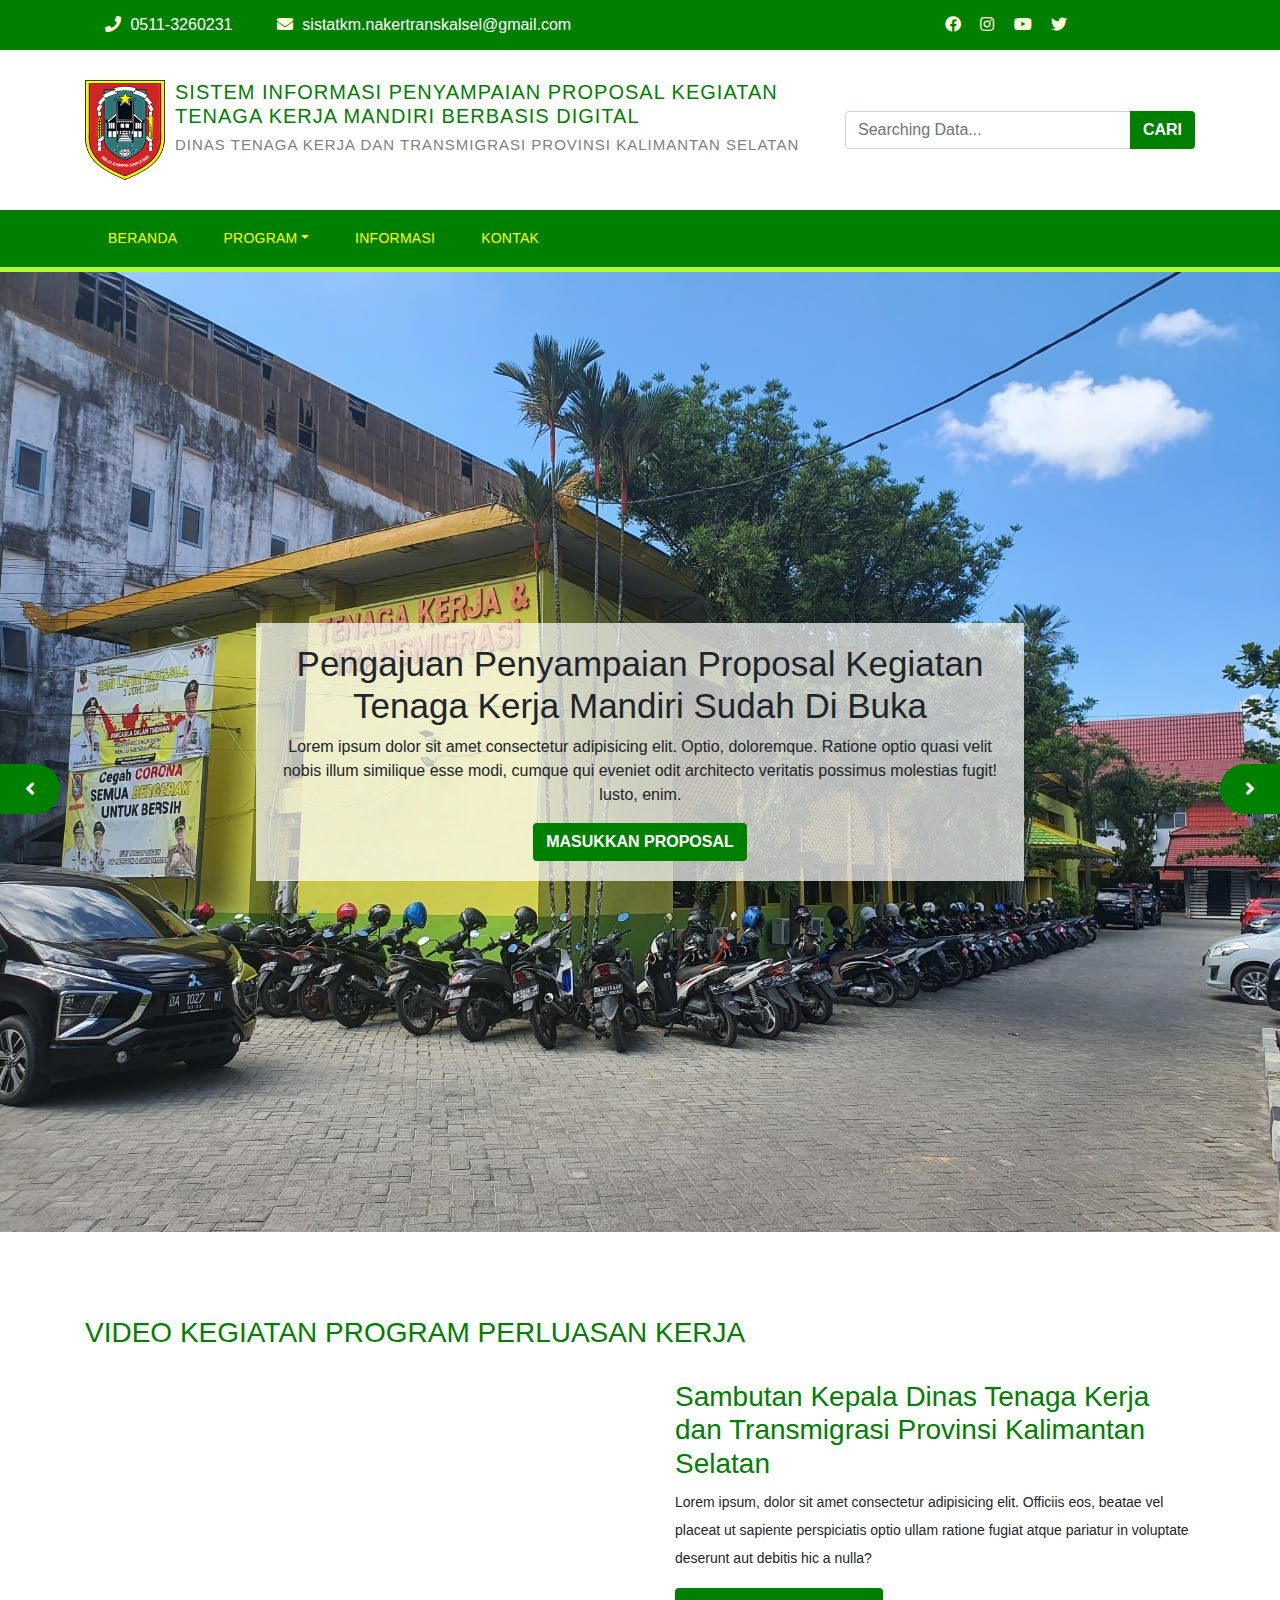
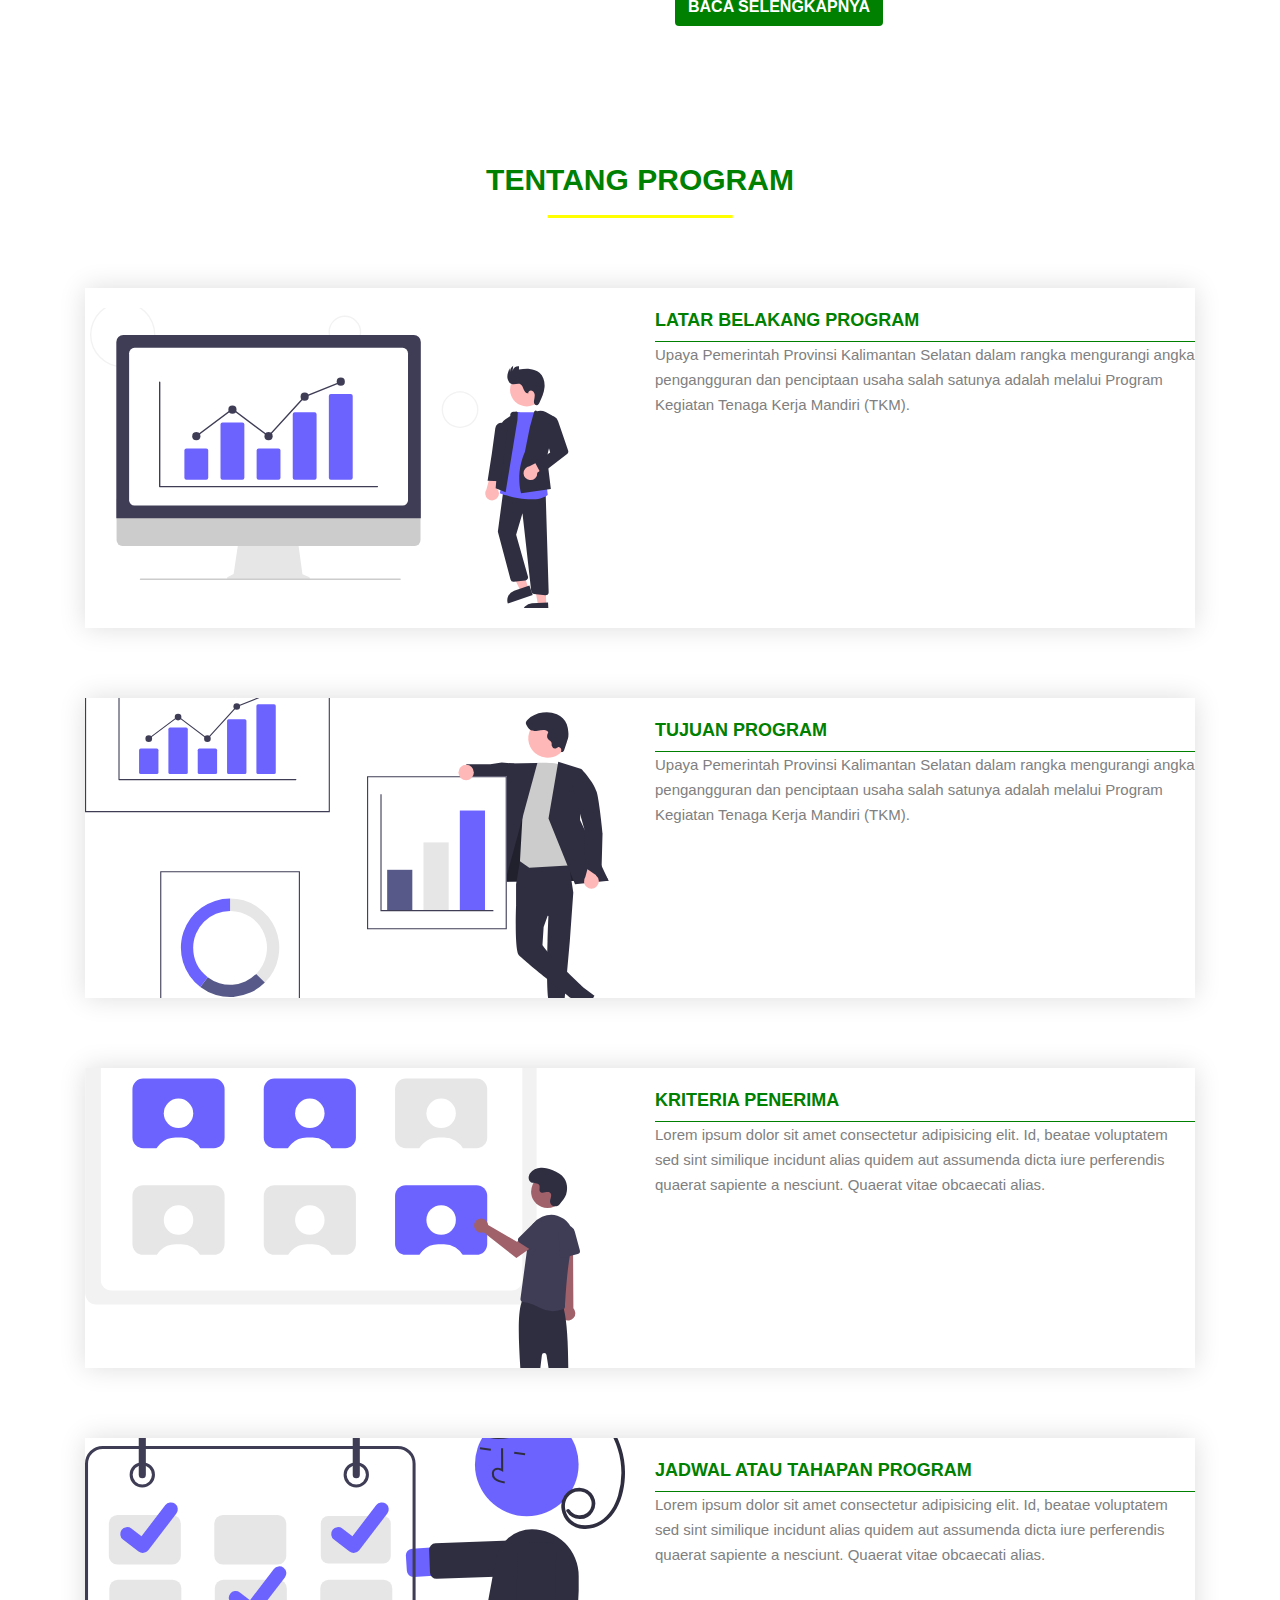
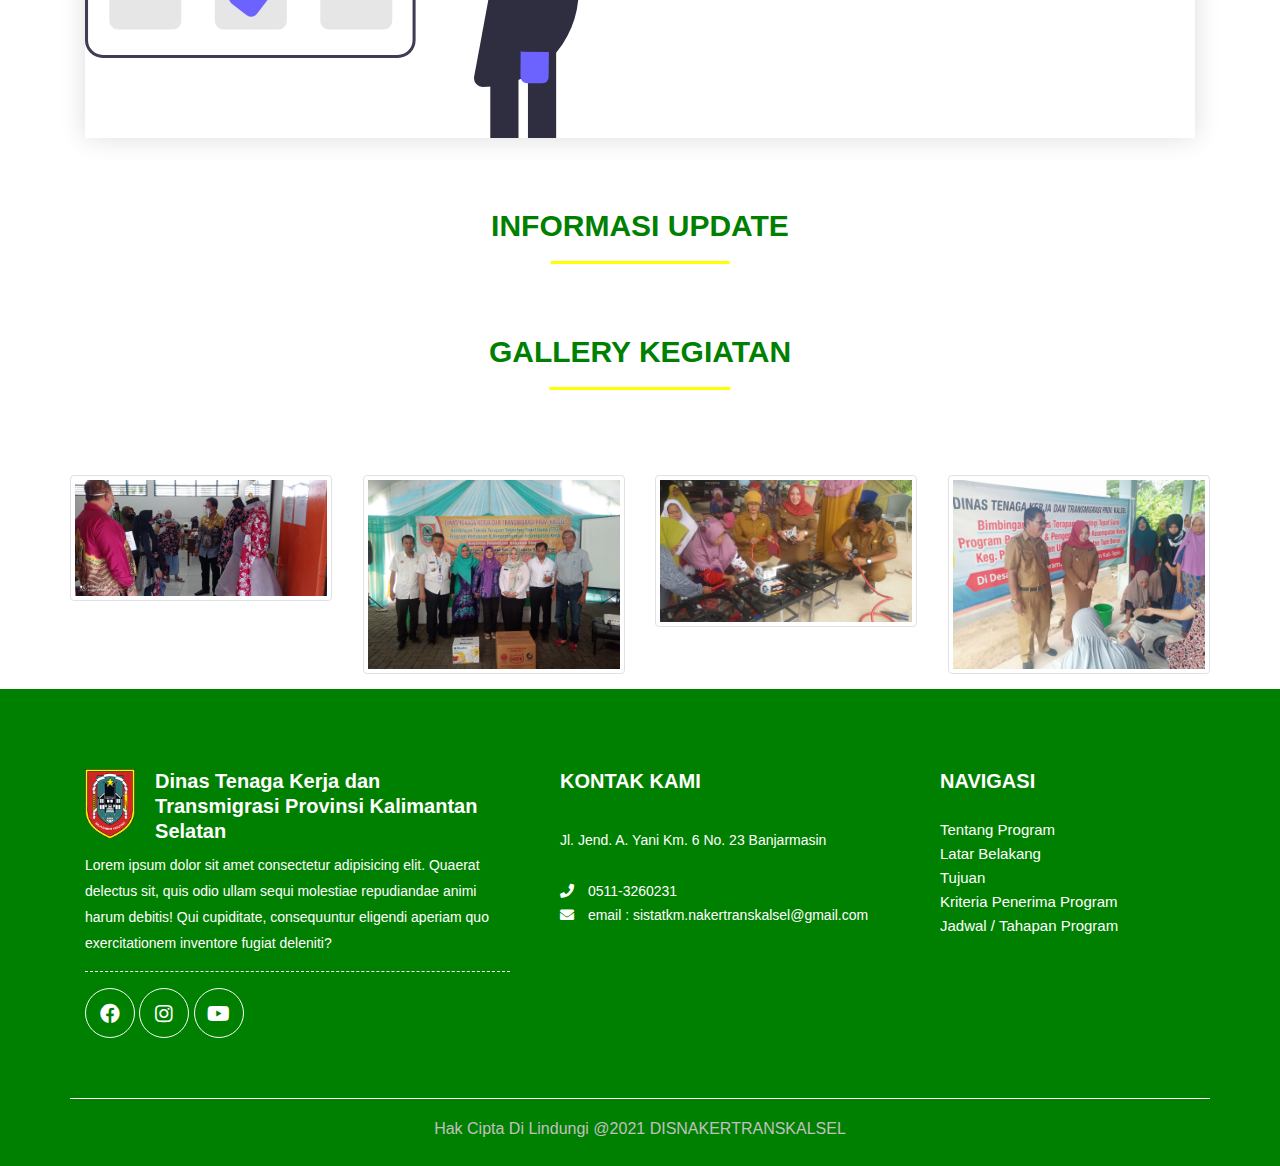
==== index.html @ c987e5e3 "Add files via upload" ====
<!DOCTYPE html>
<html lang="id">

<head>
    <meta charset="UTF-8" />
    <meta name="viewport" content="width=device-width, initial-scale=1.0" />
    <title>SISTATKM-NAKERTRANSKALSEL</title>
    <link rel="stylesheet" href="assets/css/bootstrap.min.css">
    <link rel="stylesheet" href="assets/css/owl.carousel.min.css">
    <link rel="stylesheet" href="assets/fontawesome/css/all.min.css">
    <link rel="stylesheet" href="assets/css/style.css">
</head>

<body>
    <section id="topbar">
        <div class="container">
            <div class="row">
                <div class="col-md-9">
                    <ul class="top-contact">
                        <li><a href=""><i class="fas fa-phone"></i> 0511-3260231</a></li>
                        <li><a href=""><i class="fas fa-envelope"></i> sistatkm.nakertranskalsel@gmail.com</a></li>
                    </ul>
                </div>
                <div class="col-md-3">
                    <ul class="sosmed">
                        <li><a href=""><i class="fab fa-facebook"></i></a></li>
                        <li><a href=""><i class="fab fa-instagram"></i></a></li>
                        <li><a href=""><i class="fab fa-youtube"></i></a></li>
                        <li><a href=""><i class="fab fa-twitter"></i></a></li>
                    </ul>
                </div>
            </div>
        </div>
    </section>

    <header>
        <div class="container">
            <div class="row">
                <div class="col-md-8">
                    <div class="brand">
                        <img src="assets/img/logo-kalsel.png" alt="">
                        <div class="brand-name">
                            <h1>SISTEM INFORMASI PENYAMPAIAN PROPOSAL KEGIATAN<br>TENAGA KERJA MANDIRI BERBASIS DIGITAL</h1>
                            <h3>DINAS TENAGA KERJA DAN TRANSMIGRASI PROVINSI KALIMANTAN SELATAN</h3>
                        </div>
                    </div>
                </div>
                <div class="col-md-4 pembungkus-searchbox">
                    <div class="searchbox">
                        <form method="get">
                            <div class="input-group">
                                <input class="form-control" type="text" name="cari" placeholder="Searching Data..." aria-label="Tombol Cari" aria-describedby="tombol-cari">
                                <div class="input-group-append">
                                    <button class="btn btn-utama" id="tombol-cari">Cari</button>
                                </div>
                            </div>
                        </form>
                    </div>
                </div>
            </div>
        </div>

    </header>

    <nav id="navbar" class="navbar navbar-expand-lg navbar-light bg-green">
        <div class="container">
            <button type="button" class="navbar-toggler" data-target="#my-nav" data-toggle="collapse">
          <span class="navbar-toggler-icon"></span>
        </button>
            <div id="my-nav" class="collapse navbar-collapse">
                <ul class="navbar-nav mr-auto">
                    <li class="nav-item">
                        <a class="nav-link" href="index.html">Beranda</a>
                    </li>
                    <li class="nav-item dropdown">
                        <a id="item-submenu" href="#" class="nav-link dropdown-toggle" data-toggle="dropdown" aria-haspopup="true">Program</a>
                        <ul aria-labelledby="item-submenu" class="dropdown-menu">
                            <li>
                                <a class="dropdown-item" href="#lat-belakang">Latar Belakang</a>
                            </li>
                            <li class="dropdown-divider"></li>
                            <li>
                                <a class="dropdown-item" href="#tujuan">Tujuan</a>
                            </li>
                            <li class="dropdown-divider"></li>
                            <li>
                                <a class="dropdown-item" href="#kriteria">Kriteria Penerima</a>
                            </li>
                            <li class="dropdown-divider"></li>
                            <li>
                                <a class="dropdown-item" href="#jadwal">Jadwal / Tahapan</a>
                            </li>
                        </ul>
                    </li>
                    <li class="nav-item">
                        <a class="nav-link" href="#informasi">Informasi</a>
                    </li>
                    <li class="nav-item">
                        <a class="nav-link" href="#kontak">Kontak</a>
                    </li>
                </ul>
            </div>
        </div>

    </nav>

    <section id="hero-area">
        <div id="slider-hero-nav"></div>
        <div class="owl-carousel" id="slider-hero">
            <div class="slider-item">
                <div class="slider-item-img">
                    <img src="assets/img/nakertranskalsel.jpg" alt="">
                </div>
                <div class="slider-item-content">
                    <h2>Pengajuan Penyampaian Proposal Kegiatan Tenaga Kerja Mandiri Sudah Di Buka</h2>
                    <p>Lorem ipsum dolor sit amet consectetur adipisicing elit. Optio, doloremque. Ratione optio quasi velit nobis illum similique esse modi, cumque qui eveniet odit architecto veritatis possimus molestias fugit! Iusto, enim.</p>
                    <button class="btn btn-utama"> Masukkan Proposal</button>
                </div>
            </div>
            <div class="slider-item">
                <div class="slider-item-img">
                    <img src="assets/img/nakertranskalsel.jpg" alt="">
                </div>
                <div class="slider-item-content">
                    <h2>Pengajuan Penyampaian Proposal Kegiatan Tenaga Kerja Mandiri Sudah Di Buka</h2>
                    <p>Lorem ipsum dolor sit amet consectetur adipisicing elit. Optio, doloremque. Ratione optio quasi velit nobis illum similique esse modi, cumque qui eveniet odit architecto veritatis possimus molestias fugit! Iusto, enim.</p>
                    <button class="btn btn-utama"> Masukkan Proposal</button>
                </div>
            </div>
        </div>
    </section>

    <section id="sambutan">
        <div class="container">
            <h2>VIDEO KEGIATAN PROGRAM PERLUASAN KERJA</h2>
            <div class="row">
                <div class="col md-6">
                    <div class="video-wrapper">
                        <iframe width="560" height="315" src="https://www.youtube.com/embed/eYT_W610PQ0" title="YouTube video player" frameborder="0" allow="accelerometer; autoplay; clipboard-write; encrypted-media; gyroscope; picture-in-picture" allowfullscreen></iframe>
                    </div>
                </div>
                <div class="col md-6">
                    <h3>Sambutan Kepala Dinas Tenaga Kerja dan Transmigrasi Provinsi Kalimantan Selatan</h3>
                    <p>Lorem ipsum, dolor sit amet consectetur adipisicing elit. Officiis eos, beatae vel placeat ut sapiente perspiciatis optio ullam ratione fugiat atque pariatur in voluptate deserunt aut debitis hic a nulla?</p>
                    <a href="" class="btn btn-utama">BACA SELENGKAPNYA</a>
                </div>
            </div>
        </div>
    </section>

    <section id="about-program">
        <div class="container">
            <div class="section-tittle">
                <h2>TENTANG PROGRAM</h2>
            </div>
            <div class="section-item">
                <div class="row">
                    <div class="col-md-6 col-item-kanan">
                        <img class="section-item-thumbnail" src="assets/img/latar-belakang.svg">
                    </div>
                    <div class="col-md-6">
                        <div class="section-item-tittle">
                            <h3 id="lat-belakang">Latar Belakang Program</h3>
                            <div class="section-item-body">
                                <p>Upaya Pemerintah Provinsi Kalimantan Selatan dalam rangka mengurangi angka pengangguran dan penciptaan usaha salah satunya adalah melalui Program Kegiatan Tenaga Kerja Mandiri (TKM).</p>
                            </div>
                        </div>
                    </div>
                </div>
            </div>
            <div class="section-item">
                <div class="row">
                    <div class="col-md-6">
                        <img class="section-item-thumbnail" src="assets/img/tujuan.svg">
                    </div>
                    <div class="col-md-6">
                        <div class="section-item-tittle">
                            <h3 id="tujuan">Tujuan Program</h3>
                            <div class="section-item-body">
                                <p>Upaya Pemerintah Provinsi Kalimantan Selatan dalam rangka mengurangi angka pengangguran dan penciptaan usaha salah satunya adalah melalui Program Kegiatan Tenaga Kerja Mandiri (TKM).
                                </p>
                            </div>
                        </div>
                    </div>
                </div>
            </div>
            <div class="section-item">
                <div class="row">
                    <div class="col-md-6">
                        <img class="section-item-thumbnail" src="assets/img/penerima.svg">
                    </div>
                    <div class="col-md-6">
                        <div class="section-item-tittle">
                            <h3 id="kriteria">Kriteria Penerima</h3>
                            <div class="section-item-body">
                                <p>Lorem ipsum dolor sit amet consectetur adipisicing elit. Id, beatae voluptatem sed sint similique incidunt alias quidem aut assumenda dicta iure perferendis quaerat sapiente a nesciunt. Quaerat vitae obcaecati alias.</p>
                            </div>
                        </div>
                    </div>
                </div>
            </div>
            <div class="section-item">
                <div class="row">
                    <div class="col-md-6">
                        <img class="section-item-thumbnail" src="assets/img/jadwal.svg">
                    </div>
                    <div class="col-md-6">
                        <div class="section-item-tittle">
                            <h3 id="jadwal">Jadwal atau Tahapan Program</h3>
                            <div class="section-item-body">
                                <p>Lorem ipsum dolor sit amet consectetur adipisicing elit. Id, beatae voluptatem sed sint similique incidunt alias quidem aut assumenda dicta iure perferendis quaerat sapiente a nesciunt. Quaerat vitae obcaecati alias.</p>
                            </div>
                        </div>
                    </div>
                </div>
            </div>
        </div>
    </section>

    <section id="informasi">
        <div class="container">
            <div class="section-tittle">
                <h2 id="informasi">INFORMASI UPDATE</h2>
            </div>
            <div class="row">
            </div>
        </div>
    </section>

    <section id="gallery">
        <div class="container">
            <div class="section-tittle">
                <h2>GALLERY KEGIATAN</h2>
            </div>
            <div class="row">
                <div class="row">
                    <div class="col-lg-3 col-md-4 col-xs-6 thumb">
                        <a class="thumbnail" href="#" data-image-id="" data-toggle="modal" data-title="" data-image="assets/img/gallery/1.jpeg?auto=compress&cs=tinysrgb&dpr=2&h=750&w=1260" data-target="#image-gallery">
                            <img class="img-thumbnail" src="assets/img/gallery/1.jpeg?auto=compress&cs=tinysrgb&dpr=2&h=750&w=1260" alt="Another alt text">
                        </a>
                    </div>
                    <div class="col-lg-3 col-md-4 col-xs-6 thumb">
                        <a class="thumbnail" href="#" data-image-id="" data-toggle="modal" data-title="" data-image="assets/img/gallery/2.jpeg?auto=compress&cs=tinysrgb&dpr=2&h=750&w=1260" data-target="#image-gallery">
                            <img class="img-thumbnail" src="assets/img/gallery/2.jpeg?auto=compress&cs=tinysrgb&dpr=2&h=750&w=1260" alt="Another alt text">
                        </a>
                    </div>
                    <div class="col-lg-3 col-md-4 col-xs-6 thumb">
                        <a class="thumbnail" href="#" data-image-id="" data-toggle="modal" data-title="" data-image="assets/img/gallery/3.jpeg?auto=compress&cs=tinysrgb&dpr=2&h=750&w=1260" data-target="#image-gallery">
                            <img class="img-thumbnail" src="assets/img/gallery/3.jpeg?auto=compress&cs=tinysrgb&dpr=2&h=750&w=1260" alt="Another alt text">
                        </a>
                    </div>
                    <div class="col-lg-3 col-md-4 col-xs-6 thumb">
                        <a class="thumbnail" href="#" data-image-id="" data-toggle="modal" data-title="" data-image="assets/img/gallery/4.jpeg?auto=compress&cs=tinysrgb&dpr=2&h=750&w=1260" data-target="#image-gallery">
                            <img class="img-thumbnail" src="assets/img/gallery/4.jpeg?auto=compress&cs=tinysrgb&dpr=2&h=750&w=1260" alt="Another alt text">
                        </a>
                    </div>
                </div>
                <div class="modal fade" id="image-gallery" tabindex="-1" role="dialog" aria-labelledby="myModalLabel" aria-hidden="true">
                    <div class="modal-dialog modal-lg">
                        <div class="modal-content">
                            <div class="modal-header">
                                <h4 class="modal-title" id="image-gallery-title"></h4>
                                <button type="button" class="close" data-dismiss="modal"><span aria-hidden="true">×</span><span class="sr-only">Close</span>
                                </button>
                            </div>
                            <div class="modal-body">
                                <img id="image-gallery-image" class="img-responsive col-md-12" src="">
                            </div>
                            <div class="modal-footer">
                                <button type="button" class="btn btn-secondary float-left" id="show-previous-image"><i class="fa fa-arrow-left"></i>
                                </button>

                                <button type="button" id="show-next-image" class="btn btn-secondary float-right"><i class="fa fa-arrow-right"></i>
                                </button>
                            </div>
                        </div>
                    </div>
                </div>
            </div>
        </div>

    </section>

    <footer>
        <div class="container">
            <div class="row">
                <div class="col-md-5">
                    <div class="footer-col">
                        <div class="brand">
                            <img src="assets/img/logo-kalsel.png" alt="">
                            <h1>Dinas Tenaga Kerja dan Transmigrasi Provinsi Kalimantan Selatan</h1>

                        </div>
                        <p class="tentang">Lorem ipsum dolor sit amet consectetur adipisicing elit. Quaerat delectus sit, quis odio ullam sequi molestiae repudiandae animi harum debitis! Qui cupiditate, consequuntur eligendi aperiam quo exercitationem inventore fugiat deleniti?</p>
                        <ul class="sosmed">
                            <li><a href=""><i class="fab fa-facebook"></i></a></li>
                            <li><a href=""><i class="fab fa-instagram"></i></a></li>
                            <li><a href=""><i class="fab fa-youtube"></i></a></li>
                        </ul>
                    </div>
                </div>
                <div class="col-md-4">
                    <div class="footer-col">
                        <h2 id="kontak">Kontak Kami</h2>
                        <p class="alamat">Jl. Jend. A. Yani Km. 6 No. 23 Banjarmasin</p>
                        <ul class="kontak">
                            <li><i class="fas fa-phone"></i> 0511-3260231</li>
                            <li><i class="fas fa-envelope"></i> email : sistatkm.nakertranskalsel@gmail.com</li>
                        </ul>
                    </div>
                </div>
                <div class="col-md-3">
                    <div class="footer-col">
                        <h2>Navigasi</h2>
                        <ul class="footer-nav">
                            <li><a href="">Tentang Program</a></li>
                            <li><a href="#lat-belakang">Latar Belakang</a></li>
                            <li><a href="#tujuan">Tujuan</a></li>
                            <li><a href="#kriteria">Kriteria Penerima Program</a></li>
                            <li><a href="#jadwal">Jadwal / Tahapan Program</a></li>
                        </ul>
                    </div>
                </div>
            </div>

        </div>
        <div class="footer-copyright">
            <div class="container text-center">
                <h6>Hak Cipta Di Lindungi @2021 <a href="">DISNAKERTRANSKALSEL</a></h6>
            </div>

        </div>
    </footer>

    <script src="assets/js/jquery-3.3.1.slim.min.js"></script>
    <script src="assets/js/bootstrap.min.js"></script>
    <script src="assets/js/owl.carousel.min.js"></script>
    <script src="assets/js/main.js"></script>
    <script src="assets/js/gallery.js"></script>

</body>

</html>
---- assets/css/style.css ----
body {
            font-family: "Monstserrat", 'Segoe UI', Tahoma, Geneva, Verdana, sans-serif;
        }
        
        a,
        a:hover {
            text-decoration: none;
        }
        
        #topbar {
            background-color: green;
            color: white;
            height: 50px;
            line-height: 50px;
        }
        
        .top-contact,
        .sosmed {
            list-style: none;
            padding: 0;
        }
        
        #topbar li {
            display: inline-block;
        }
        
        #topbar li a {
            color: white;
            display: inline-block;
            padding: 0 20px;
        }
        
        #topbar li a:hover {
            color: greenyellow;
        }
        
        #topbar li a i {
            color: cornsilk;
            margin-right: 5px;
        }
        
        #topbar .sosmed li a {
            padding: 0 5px;
        }
        
        header {
            padding: 30px 0;
        }
        
        .brand {
            display: flex;
        }
        
        .brand img {
            width: 80px;
            height: 100px;
            margin-right: 10px;
        }
        
        .brand .brand-name h1 {
            font-size: 20px;
            letter-spacing: 1px;
            color: green;
            text-transform: uppercase;
        }
        
        .brand .brand-name h3 {
            font-size: 15px;
            letter-spacing: 1px;
            color: gray;
        }
        
        .pembungkus-searchbox {
            display: flex;
            align-items: center;
        }
        
        .searchbox {
            width: 100%;
        }
        
        .btn.btn-utama {
            background-color: green;
            text-transform: uppercase;
            color: white;
            font-weight: 600;
        }
        
        .btn.btn-utama:hover {
            background-color: greenyellow;
        }
        
        .navbar {
            padding: 0;
            font-size: 14px;
            text-transform: uppercase;
            font-weight: 400;
            letter-spacing: 0.25px;
            border-bottom: 5px solid greenyellow;
        }
        
        .bg-green {
            background-color: green!important;
        }
        
        .nav-item {
            padding: 10px 15px;
        }
        
        #navbar li a {
            color: yellow;
        }
        
        #navbar li a:hover {
            cursor: pointer;
            background-color: tomato;
            padding: 10px 30px;
        }
        
        #navbar .nav-item.dropdown li a {
            color: black
        }
        
        #navbar .nav-item.dropdown li a:hover {
            color: yellow;
        }
        
        #hero-area {
            position: relative;
        }
        
        #hero-area img {
            width: 100%;
            height: 100%;
        }
        
        #slider-hero-nav .owl-prev,
        #slider-hero-nav .owl-next {
            position: absolute;
            top: 50%;
            z-index: 10;
            border: none;
            background-color: green;
            color: white;
            outline: none;
            padding: 10px 25px;
            font-size: 20px;
            transition: background-color 0.3s;
        }
        
        #slider-hero-nav .owl-prev {
            left: 0px;
            border-radius: 0 50px 50px 0;
        }
        
        #slider-hero-nav .owl-next {
            right: 0px;
            border-radius: 50px 0 0 50px;
        }
        
        #slider-hero-nav .owl-prev:hover,
        #slider-hero-nav .owl-next:hover {
            cursor: pointer;
            background-color: greenyellow;
        }
        
        #hero-area .slider-item-content {
            position: absolute;
            top: 50%;
            left: 50%;
            transform: translate(-50%, -50%);
            background-color: rgba(255, 255, 255, 0.7);
            padding: 20px;
            text-align: center;
            width: 60%;
        }
        
        #hero-area .slider-item-content h2 {
            font-size: 35px;
            font-weight: 500;
        }
        
        #hero-area .slider-item-content p {
            font-size: 16px;
        }
        
        #sambutan {
            margin: 60px 0;
        }
        
        #sambutan h2 {
            color: green;
            font-size: 28px;
            font-weight: 500;
            margin-bottom: 30px;
        }
        
        #sambutan h3 {
            color: green;
            font-size: 28px;
            font-weight: 500;
        }
        
        #sambutan p {
            font-size: 14px;
            font-family: Raleway, sans-serif;
            font-weight: 500;
            line-height: 28px;
        }
        
        #about-program {
            min-height: 250px;
        }
        
        #about-program .col-item-kanan {
            padding: 20px 30px 20px 20px;
        }
        
        .section-item {
            margin: 70px 0px;
            box-shadow: 0 0 25px #ddd;
            min-height: 260px;
            overflow: hidden;
        }
        
        .section-item-thumbnail {
            max-width: 100%;
            width: 100%;
            object-fit: cover;
            height: 300px;
            max-height: 100%;
        }
        
        .section-tittle {
            margin-bottom: 90px;
            text-align: center;
        }
        
        .section-tittle h2 {
            position: relative;
            display: inline-block;
            margin: 0 auto;
            font-size: 30px;
            text-transform: uppercase;
            color: green;
            font-weight: 600;
        }
        
        .section-tittle h2::after {
            position: absolute;
            content: "";
            width: 60%;
            height: 3px;
            background-color: yellow;
            bottom: -20px;
            left: 50%;
            transform: translateX(-50%);
        }
        
        .section-item-tittle {
            padding: 20px 0;
            margin-bottom: 20px;
        }
        
        .section-item-body {
            border-top: 1px solid green;
        }
        
        .section-item-tittle h3 {
            font-size: 18px;
            color: green;
            line-height: 25px;
            font-weight: 600;
            padding-right: 40px;
            text-transform: uppercase;
        }
        
        .section-item-body p {
            font-size: 15px;
            line-height: 25px;
            color: grey;
        }
        
        footer {
            color: white;
            background-color: green;
            padding: 80px 0 0;
        }
        
        footer .footer-col:first-of-type {
            padding-right: 20px;
        }
        
        footer .brand {
            display: flex;
        }
        
        footer .brand img {
            width: 70px;
            height: 70px;
            margin-right: 20px;
        }
        
        footer .brand h1 {
            font-size: 20px;
            font-weight: 600;
            line-height: 25px;
        }
        
        footer .tentang {
            font-size: 14px;
            line-height: 26px;
            padding-bottom: 15px;
            border-bottom: 1px dashed white;
        }
        
        footer .sosmed {
            list-style: none;
            margin: 0;
            padding: 0;
        }
        
        footer .sosmed li {
            display: inline-block;
        }
        
        footer .sosmed li a {
            color: white;
            border: 1px solid white;
            display: inline-block;
            height: 50px;
            width: 50px;
            text-align: center;
            border-radius: 50%;
            font-size: 20px;
            line-height: 50px;
        }
        
        footer .sosmed li a:hover {
            color: yellowgreen;
        }
        
        .footer-col h2 {
            font-size: 20px;
            font-weight: 600;
            margin-bottom: 25px;
            text-transform: uppercase;
        }
        
        .footer-col .alamat {
            font-size: 14px;
            line-height: 25px;
            padding: 10px 0;
        }
        
        .footer-col .kontak {
            list-style: none;
            padding: 0;
            font-size: 14px;
            line-height: 24px;
        }
        
        .footer-col .kontak i {
            margin-right: 10px;
        }
        
        .footer-col .footer-nav {
            list-style: none;
            padding: 0;
            margin: 0;
        }
        
        .footer-col .footer-nav a {
            color: white;
            font-size: 15px;
            font-weight: 28px;
            transition: border 0.3s;
        }
        
        .footer-col .footer-nav a:hover {
            border-bottom: 1px dashed white;
        }
        
        .footer-copyright .container {
            border-top: 1px solid white;
            padding: 20px 0;
        }
        
        .footer-copyright {
            margin-top: 60px;
        }
        
        .footer-copyright h6 {
            font-size: 16px;
            color: silver;
            font-weight: 400;
        }
        
        .footer-copyright h6 a {
            color: inherit;
        }
        
        .footer-copyright h6 a:hover {
            border-bottom: 1px dashed white;
        }
        
        .btn:focus,
        .btn:active,
        button:focus,
        button:active {
            outline: none !important;
            box-shadow: none !important;
        }
        
        #image-gallery .modal-footer {
            display: block;
        }
        
        .thumb {
            margin-top: 15px;
            margin-bottom: 15px;
        }
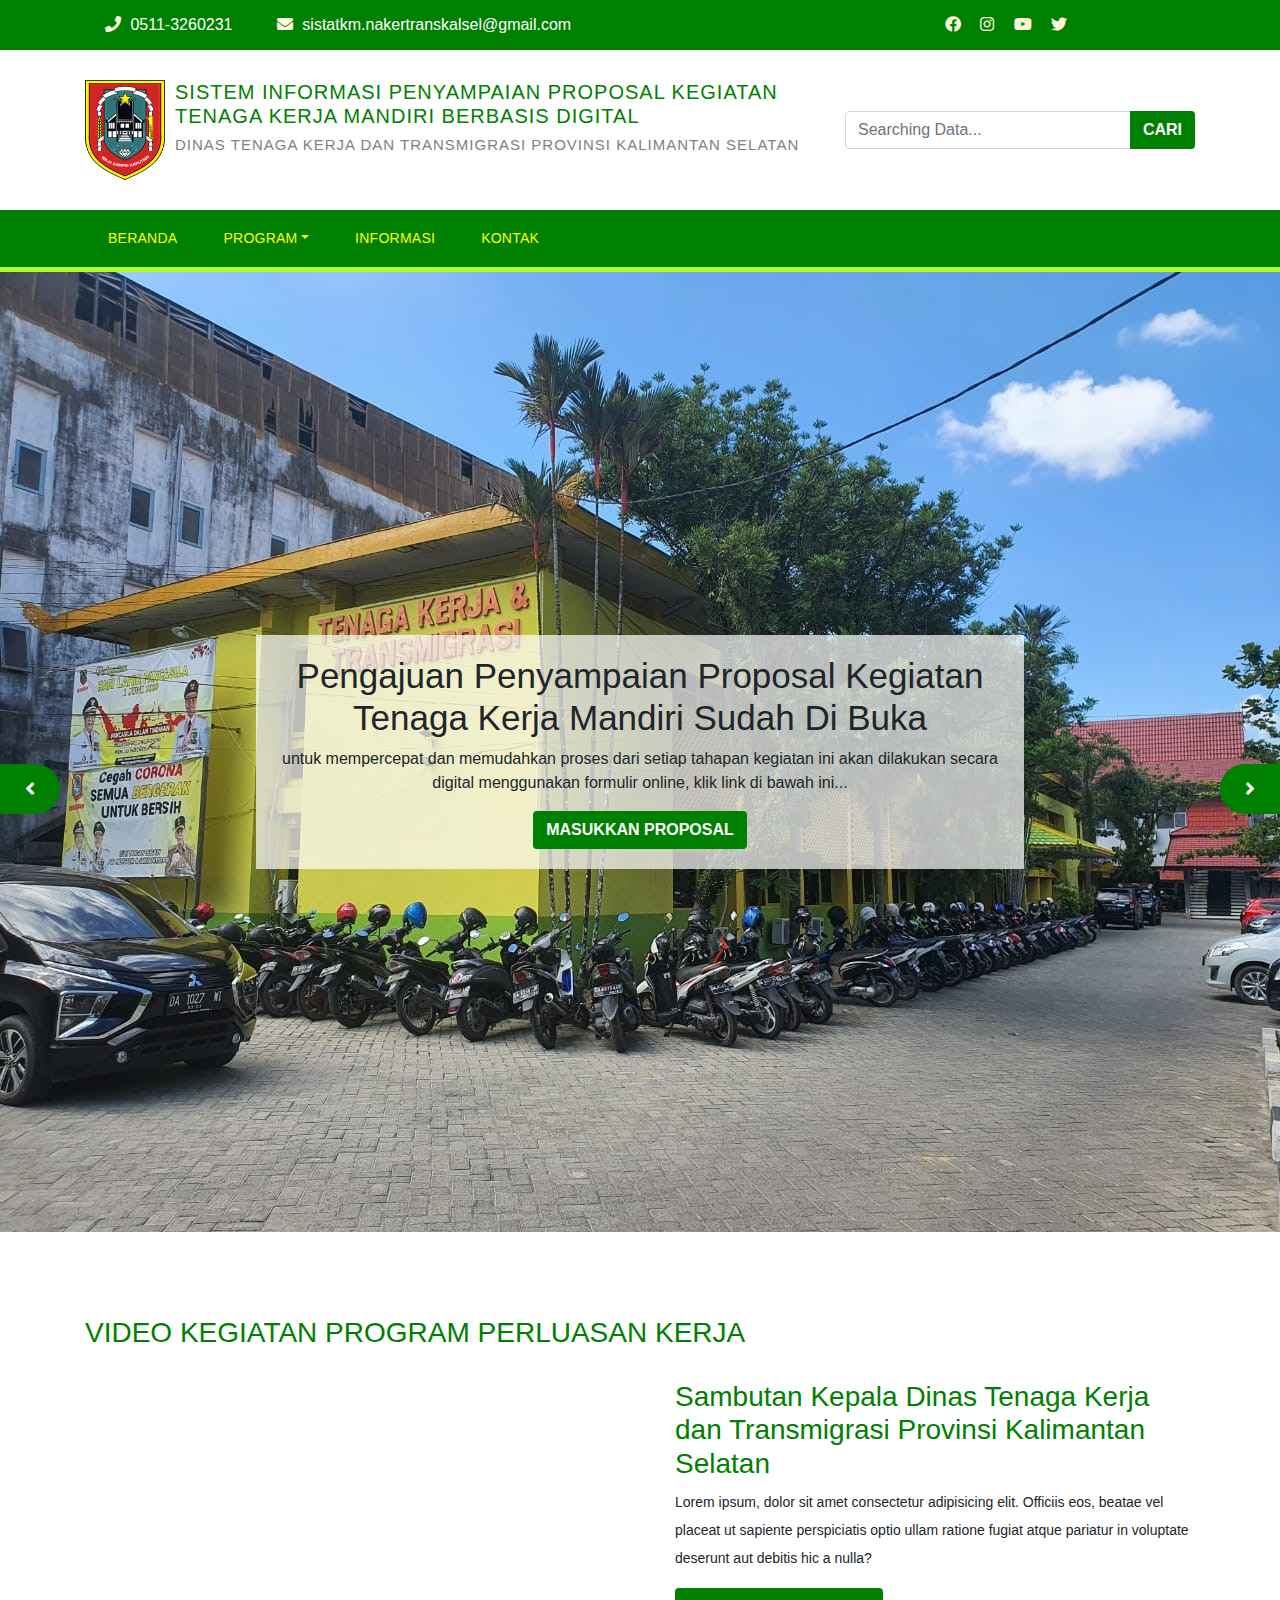
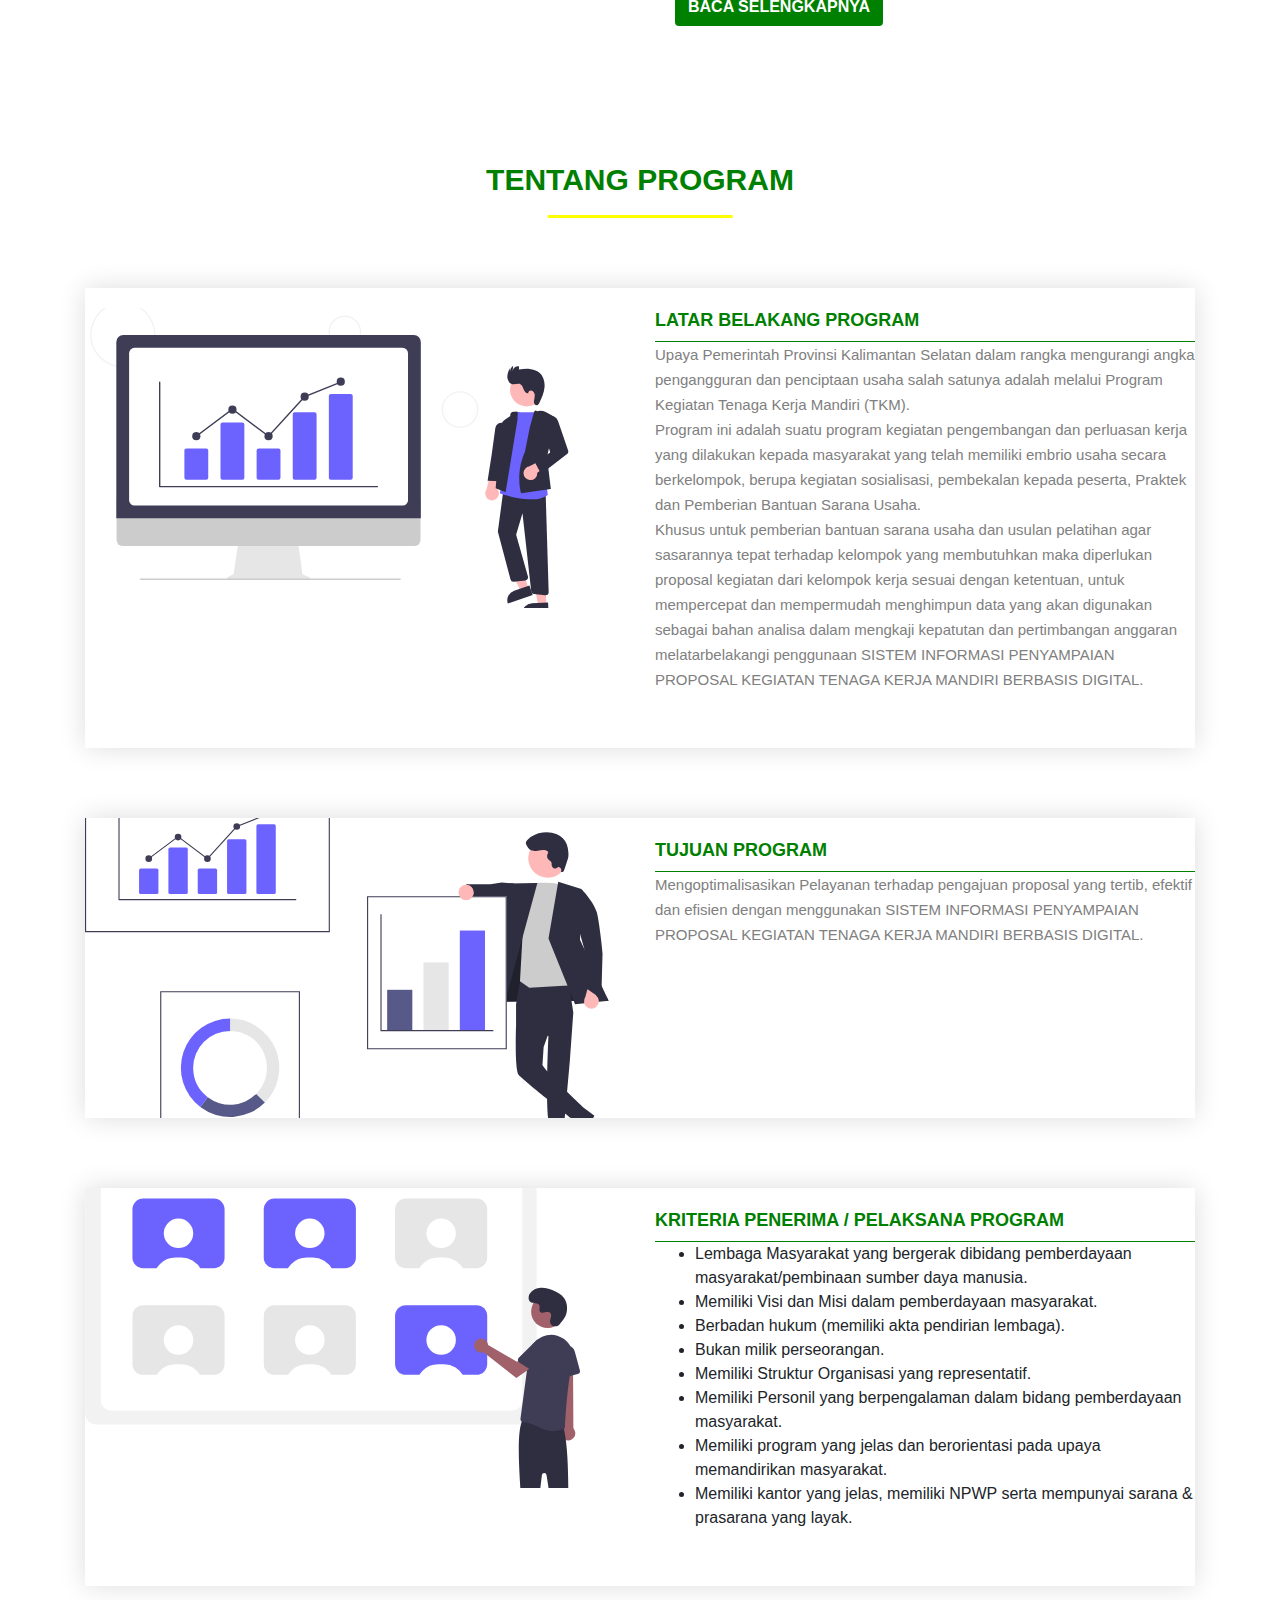
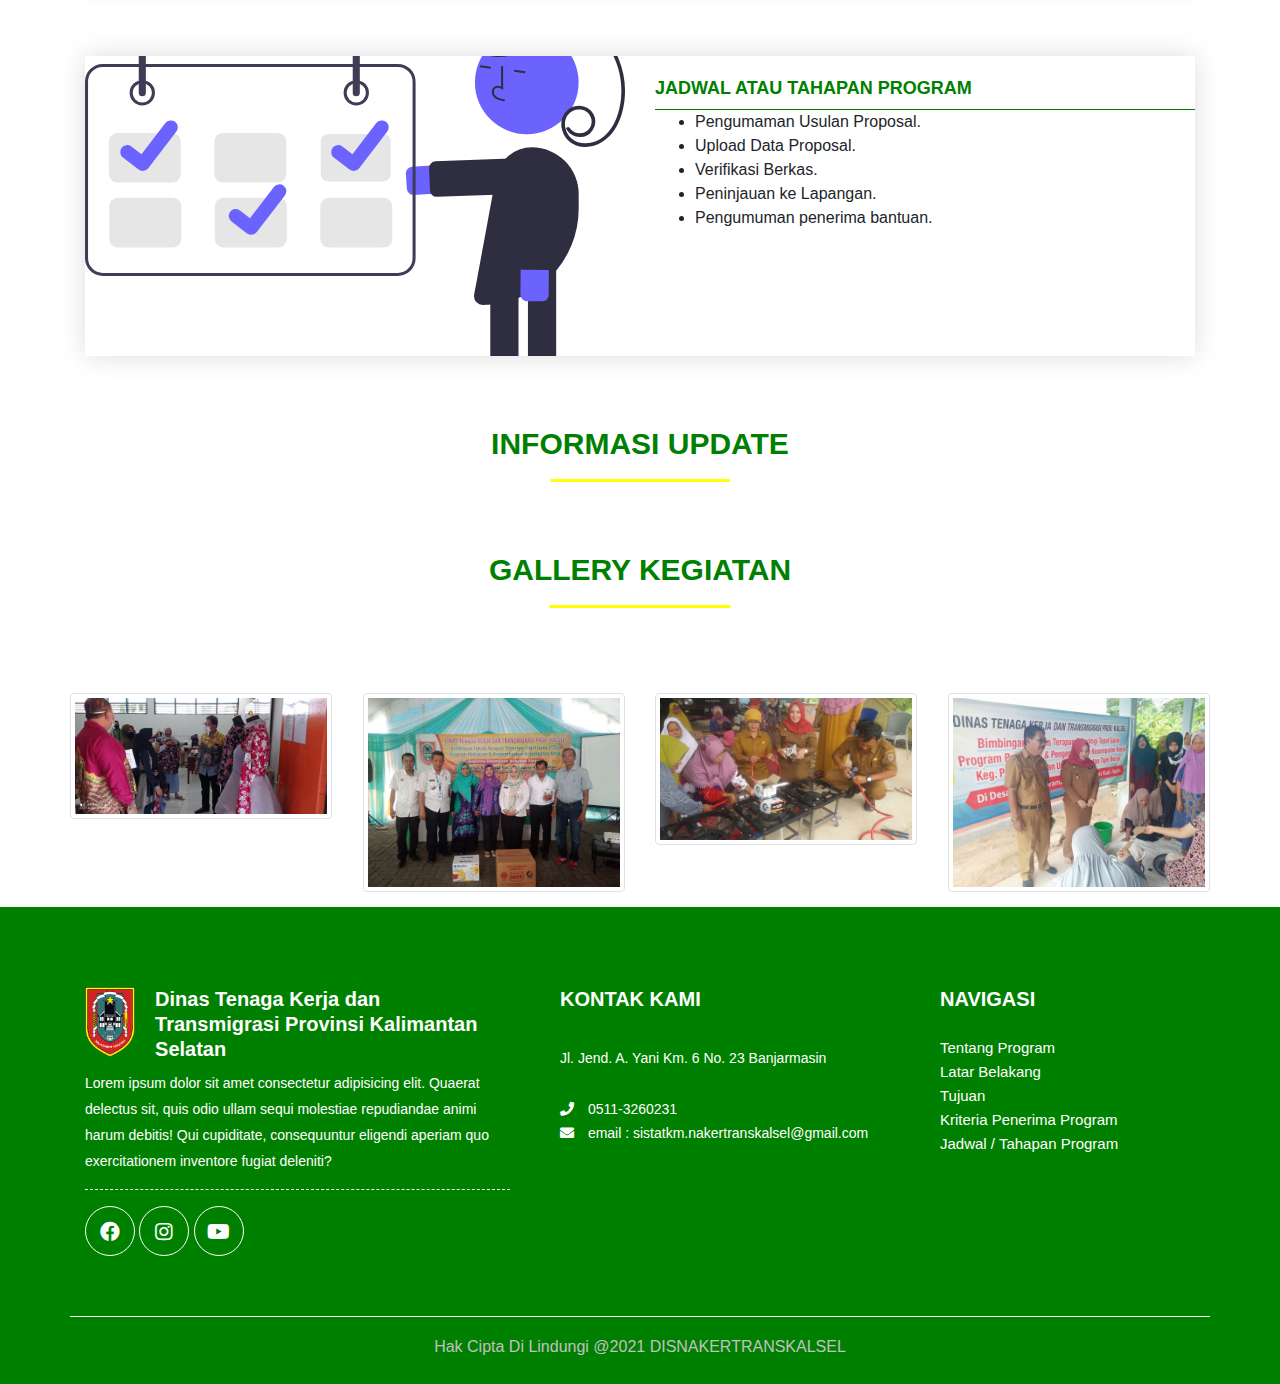
==== commit f50076af: "Update index.html" ====
--- a/index.html
+++ b/index.html
@@ -5,6 +5,7 @@
     <meta charset="UTF-8" />
     <meta name="viewport" content="width=device-width, initial-scale=1.0" />
     <title>SISTATKM-NAKERTRANSKALSEL</title>
+    <link rel="shortcut icon" type="image/x-icon" href="assets/img/kalsel.ico">
     <link rel="stylesheet" href="assets/css/bootstrap.min.css">
     <link rel="stylesheet" href="assets/css/owl.carousel.min.css">
     <link rel="stylesheet" href="assets/fontawesome/css/all.min.css">
@@ -113,8 +114,8 @@
                 </div>
                 <div class="slider-item-content">
                     <h2>Pengajuan Penyampaian Proposal Kegiatan Tenaga Kerja Mandiri Sudah Di Buka</h2>
-                    <p>Lorem ipsum dolor sit amet consectetur adipisicing elit. Optio, doloremque. Ratione optio quasi velit nobis illum similique esse modi, cumque qui eveniet odit architecto veritatis possimus molestias fugit! Iusto, enim.</p>
-                    <button class="btn btn-utama"> Masukkan Proposal</button>
+                    <p>untuk mempercepat dan memudahkan proses dari setiap tahapan kegiatan ini akan dilakukan secara digital menggunakan formulir online, klik link di bawah ini...</p>
+                    <a href="https://bit.ly/32MvTmx" target="_blank" class="btn btn-utama">Masukkan Proposal</a>
                 </div>
             </div>
             <div class="slider-item">
@@ -122,9 +123,9 @@
                     <img src="assets/img/nakertranskalsel.jpg" alt="">
                 </div>
                 <div class="slider-item-content">
-                    <h2>Pengajuan Penyampaian Proposal Kegiatan Tenaga Kerja Mandiri Sudah Di Buka</h2>
-                    <p>Lorem ipsum dolor sit amet consectetur adipisicing elit. Optio, doloremque. Ratione optio quasi velit nobis illum similique esse modi, cumque qui eveniet odit architecto veritatis possimus molestias fugit! Iusto, enim.</p>
-                    <button class="btn btn-utama"> Masukkan Proposal</button>
+                    <h2>Sistematika Proposal Kegiatan</h2>
+                    <p>Agar proposal yang akan diajukan memiliki keseragaman dan sesuai dengan petunjuk teknis, maka sebaiknya menggunakan sistematika sebagai berikut, info terkait silahkan klik link di bawah ini..</p>
+                    <a href="sistematika.html" target="_blank" class="btn btn-utama">Sistematika Proposal</a>
                 </div>
             </div>
         </div>
@@ -162,7 +163,13 @@
                         <div class="section-item-tittle">
                             <h3 id="lat-belakang">Latar Belakang Program</h3>
                             <div class="section-item-body">
-                                <p>Upaya Pemerintah Provinsi Kalimantan Selatan dalam rangka mengurangi angka pengangguran dan penciptaan usaha salah satunya adalah melalui Program Kegiatan Tenaga Kerja Mandiri (TKM).</p>
+                                <p>Upaya Pemerintah Provinsi Kalimantan Selatan dalam rangka mengurangi angka pengangguran dan penciptaan usaha salah satunya adalah melalui Program Kegiatan Tenaga Kerja Mandiri (TKM).</br>Program ini adalah suatu program
+                                    kegiatan pengembangan dan perluasan kerja yang dilakukan kepada masyarakat yang telah memiliki embrio usaha secara berkelompok, berupa kegiatan sosialisasi, pembekalan kepada peserta, Praktek dan Pemberian Bantuan Sarana
+                                    Usaha.
+                                    </br>Khusus untuk pemberian bantuan sarana usaha dan usulan pelatihan agar sasarannya tepat terhadap kelompok yang membutuhkan maka diperlukan proposal kegiatan dari kelompok kerja sesuai dengan ketentuan, untuk mempercepat
+                                    dan mempermudah menghimpun data yang akan digunakan sebagai bahan analisa dalam mengkaji kepatutan dan pertimbangan anggaran melatarbelakangi penggunaan SISTEM INFORMASI PENYAMPAIAN PROPOSAL KEGIATAN TENAGA KERJA MANDIRI
+                                    BERBASIS DIGITAL.
+                                </p>
                             </div>
                         </div>
                     </div>
@@ -177,7 +184,7 @@
                         <div class="section-item-tittle">
                             <h3 id="tujuan">Tujuan Program</h3>
                             <div class="section-item-body">
-                                <p>Upaya Pemerintah Provinsi Kalimantan Selatan dalam rangka mengurangi angka pengangguran dan penciptaan usaha salah satunya adalah melalui Program Kegiatan Tenaga Kerja Mandiri (TKM).
+                                <p>Mengoptimalisasikan Pelayanan terhadap pengajuan proposal yang tertib, efektif dan efisien dengan menggunakan SISTEM INFORMASI PENYAMPAIAN PROPOSAL KEGIATAN TENAGA KERJA MANDIRI BERBASIS DIGITAL.
                                 </p>
                             </div>
                         </div>
@@ -191,9 +198,18 @@
                     </div>
                     <div class="col-md-6">
                         <div class="section-item-tittle">
-                            <h3 id="kriteria">Kriteria Penerima</h3>
+                            <h3 id="kriteria">Kriteria Penerima / Pelaksana Program</h3>
                             <div class="section-item-body">
-                                <p>Lorem ipsum dolor sit amet consectetur adipisicing elit. Id, beatae voluptatem sed sint similique incidunt alias quidem aut assumenda dicta iure perferendis quaerat sapiente a nesciunt. Quaerat vitae obcaecati alias.</p>
+                                <ul>
+                                    <li>Lembaga Masyarakat yang bergerak dibidang pemberdayaan masyarakat/pembinaan sumber daya manusia.</li>
+                                    <li>Memiliki Visi dan Misi dalam pemberdayaan masyarakat.</li>
+                                    <li>Berbadan hukum (memiliki akta pendirian lembaga).</li>
+                                    <li>Bukan milik perseorangan.</li>
+                                    <li>Memiliki Struktur Organisasi yang representatif.</li>
+                                    <li>Memiliki Personil yang berpengalaman dalam bidang pemberdayaan masyarakat.</li>
+                                    <li>Memiliki program yang jelas dan berorientasi pada upaya memandirikan masyarakat.</li>
+                                    <li>Memiliki kantor yang jelas, memiliki NPWP serta mempunyai sarana & prasarana yang layak.</li>
+                                </ul>
                             </div>
                         </div>
                     </div>
@@ -208,7 +224,14 @@
                         <div class="section-item-tittle">
                             <h3 id="jadwal">Jadwal atau Tahapan Program</h3>
                             <div class="section-item-body">
-                                <p>Lorem ipsum dolor sit amet consectetur adipisicing elit. Id, beatae voluptatem sed sint similique incidunt alias quidem aut assumenda dicta iure perferendis quaerat sapiente a nesciunt. Quaerat vitae obcaecati alias.</p>
+                                <ul>
+                                    <li>Pengumaman Usulan Proposal.</li>
+                                    <li>Upload Data Proposal.</li>
+                                    <li>Verifikasi Berkas.</li>
+                                    <li>Peninjauan ke Lapangan.</li>
+                                    <li>Pengumuman penerima bantuan.</li>
+
+                                </ul>
                             </div>
                         </div>
                     </div>
@@ -340,4 +363,4 @@
 
 </body>
 
-</html>+</html>
